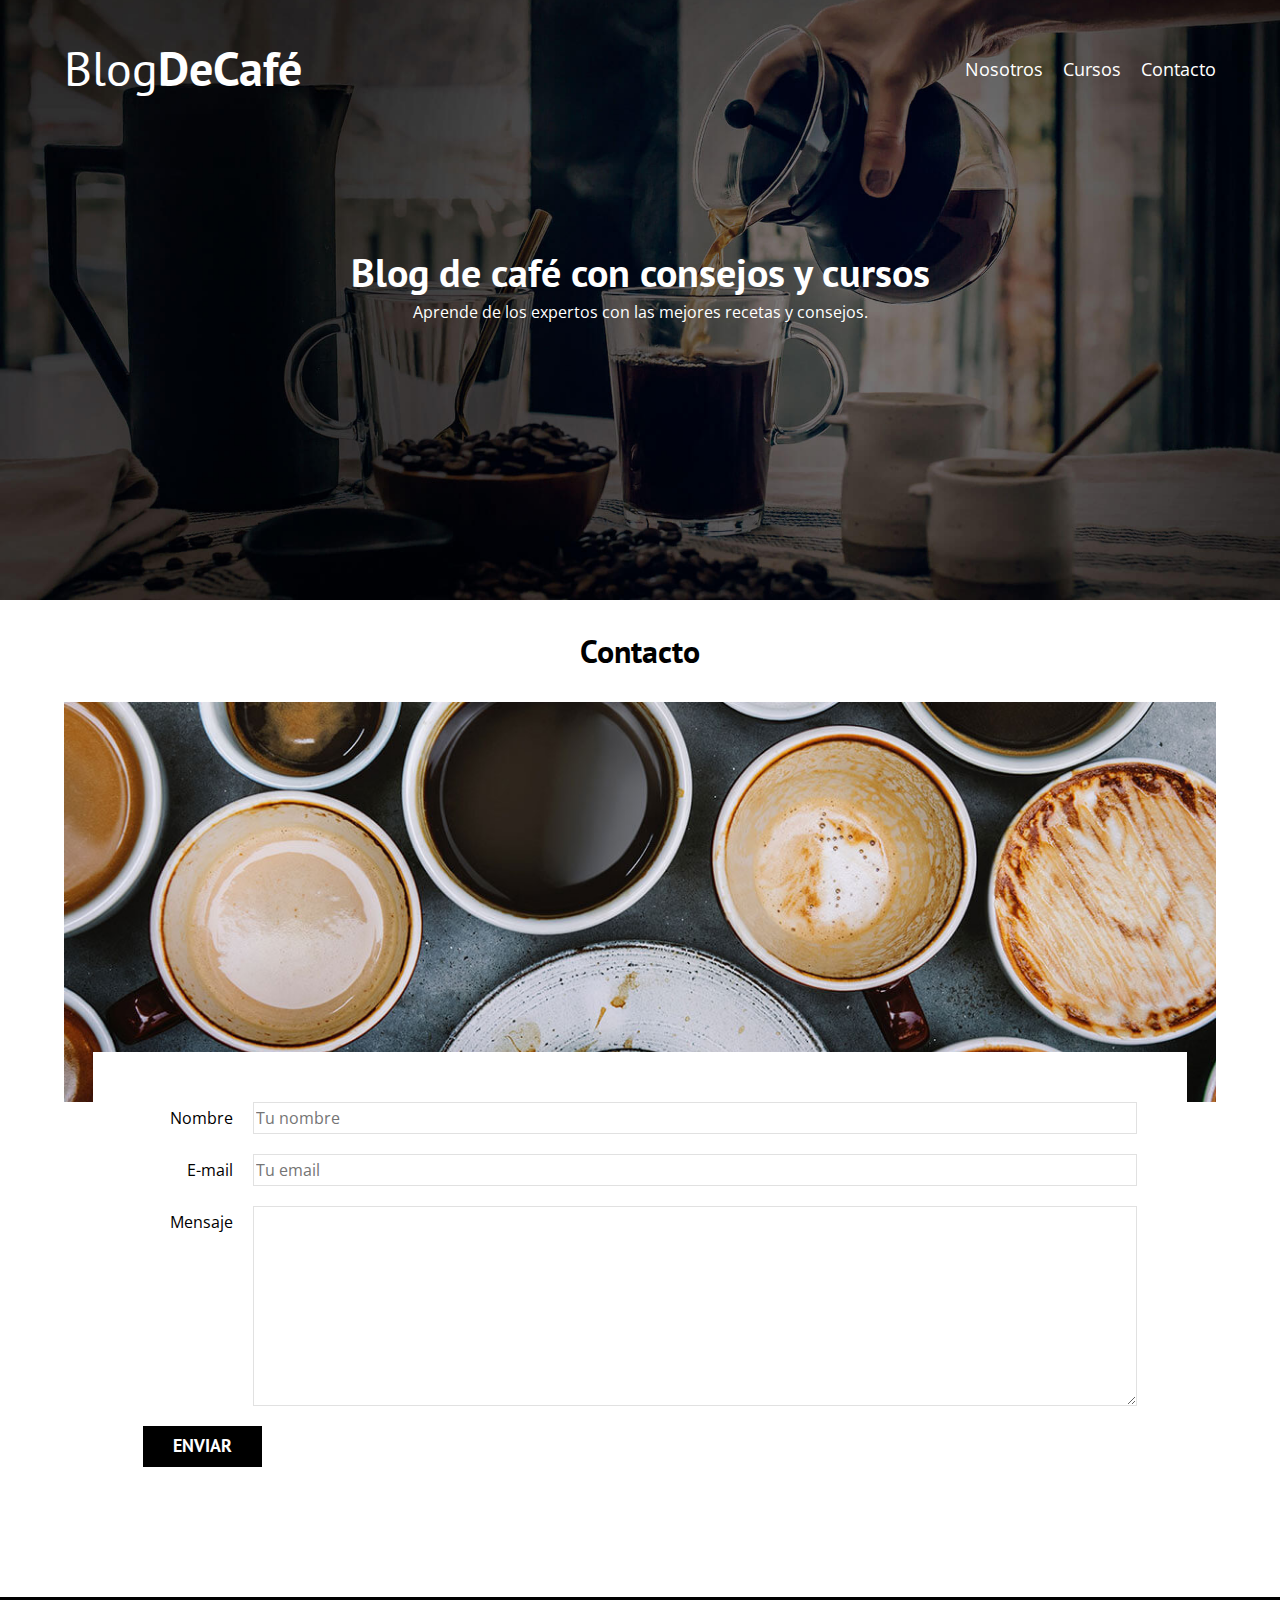
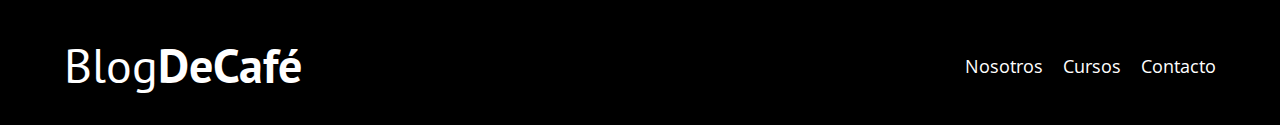
==== contacto.html @ 6d131567 "💄 UI:  Contacto" ====
<!DOCTYPE html>
<html lang="en">
<head>
    <meta charset="UTF-8">
    <meta name="viewport" content="width=device-width, initial-scale=1.0">
    <title>BlogDeCafé - Inicio</title>
    <link rel="stylesheet" href="./css/normalize.css">
    <link rel="preconnect" href="https://fonts.googleapis.com">
<link rel="preconnect" href="https://fonts.gstatic.com" crossorigin>
<link href="https://fonts.googleapis.com/css2?family=Open+Sans:ital,wght@0,300..800;1,300..800&family=PT+Sans:ital,wght@0,400;0,700;1,400;1,700&display=swap" rel="stylesheet">
    <link rel="stylesheet" href="./css/style.css">
</head>
<body>
    <header class="header">

        <div class="contenedor">
            <div class="barra">
                <a href="./index.html" class="logo">
                    <h1 class="logo__nombre no-margin centrar-texto">Blog<span class="logo__bold">DeCafé</span> </h1>
                </a>

                <nav class="navegacion">
                    <a href="./nosotros.html" class="navegacion__enlace">Nosotros</a>
                    <a href="./cursos.html" class="navegacion__enlace">Cursos</a>
                    <a href="contacto.html" class="navegacion__enlace">Contacto</a>
                </nav>
            </div><!-- .barra -->
        </div>

        <div class="header__texto">
            <h2 class="no-margin">Blog de café con consejos y cursos</h2>
            <p class="no-margin">Aprende de los expertos con las mejores recetas y consejos.</p>
        </div>
    </header>

    <main class="contenedor">
        <h3 class="centrar-texto">Contacto</h3>
        <div class="contacto-bg"></div>
        <form class="formulario">
            <div class="campo">
                <label class="campo__label" for="nombre">Nombre</label>
                <input class="campo__field" type="text" name="nombre" id="nombre" placeholder="Tu nombre">
            </div>
            <div class="campo">
                <label class="campo__label" for="email">E-mail</label>
                <input class="campo__field" type="email" name="email" id="email" placeholder="Tu email">
            </div>
            <div class="campo">
                <label class="campo__label" for="mensaje">Mensaje</label>
                <textarea class="campo__field campo__field--textarea" name="mensaje" id="mensaje"></textarea>
            </div>
            <div class="campo">
                <input type="submit" value="Enviar" class="boton boton--primario">
            </div>
        </form>
    </main>

    <footer class="footer">
        <div class="contenedor">
            <div class="barra">
                <a href="./index.html" class="logo">
                    <h1 class="logo__nombre no-margin centrar-texto">Blog<span class="logo__bold">DeCafé</span> </h1>
                </a>

                <nav class="navegacion">
                    <a href="./nosotros.htm" class="navegacion__enlace">Nosotros</a>
                    <a href="./cursos.html" class="navegacion__enlace">Cursos</a>
                    <a href="contacto.html" class="navegacion__enlace">Contacto</a>
                </nav>
            </div><!-- .barra -->
        </div>
    </footer>
</body>
</html>
---- css/style.css ----
:root {
    --fuente-heading: 'PT Sans', sans-serif;
    --fuente-parrafos: 'Open Sans', sans-serif;

    --primario: #784D3C;
    --gris: #e1e1e1;
    --blanco: #ffffff;
    --negro: #000000;
}

html {
    box-sizing: border-box;
    font-size: 62.5%; /* 1rem = 10px */
}

*, *::before, *::after {
    box-sizing: inherit;
}

body {
    font-family: var(--fuente-parrafos);
    font-size: 1.6rem;
    line-height: 2;
}

/* Globales */
.contenedor {
    /* max-width: 120rem;
    width: 90%; */
    width: min(90%, 120rem);/* Sustituye las dos líneas de código de arriba */
    margin: 0 auto;
}

a {
    text-decoration: none;
}

h1, h2, h3, h4 {
    font-family: var(--fuente-heading);
    line-height: 1.2;
}

h1 {
    font-size: 4.8rem;
}

h2 {
    font-size: 4rem;
}

h3 {
    font-size: 3.2rem;
}

h4 {
    font-size: 2.8rem;
}

img {
    max-width: 100%;
}

/* Utilidades */
.no-margin {
    margin: 0;
}

.no-padding {
    padding: 0;
}

.centrar-texto {
    text-align: center;
}

/* Header */
.header {
    background-image: url('../img/banner.jpg');
    height: 60rem;
    background-size: cover;
    background-repeat: no-repeat;
    background-position: center center;
}

.header__texto {
    text-align: center;
    color: var(--blanco);
    margin-top: 5rem;
}

@media (min-width: 768px) {
    .header__texto {
        margin-top: 15rem;
    }
}

.barra {
    padding-top: 4rem;
}

@media (min-width: 768px) {
    .barra {
        display: flex;
        justify-content: space-between;
        align-items: center;
    }
}

.logo {
    color: var(--blanco);
}

.logo__nombre {
    font-weight: normal;
}

.logo__bold {
    font-weight: bold;
}

@media (min-width: 768px) {
    .navegacion {
        display: flex;
        gap: 2rem;
    }
}

.navegacion__enlace {
    display: block;
    text-align: center;
    font-size: 1.8rem;
    color: var(--blanco);
}

/* Contenido Principal */
@media (min-width: 768px) {
    .contenido-principal {
        display: grid;
        grid-template-columns: 2fr 1fr;
        column-gap: 4rem;
    }
}

.entrada {
    border-bottom: 1px solid var(--gris);
    margin-bottom: 2rem;
}

.entrada:last-of-type {
    border: none;
    margin-bottom: 0;
}

.boton {
    display: block;
    font-family: var(--fuente-heading);
    color: var(--blanco);
    text-align: center;
    padding: 1rem 3rem;
    font-size: 1.8rem;
    text-transform: uppercase;
    font-weight: bold;
    margin-bottom: 2rem;
    border: none;
}

@media (min-width: 768px) {
    .boton {
        display: inline-block;
    }
}

.boton:hover {
    cursor: pointer;   
}

.boton--primario {
    background-color: var(--negro);
}

.boton--secundario {
    background-color: var(--primario);
}

.cursos {
    list-style: none;
}

.widget-curso {
    border-bottom: 1px solid var(--gris);
    margin-bottom: 2rem;
}

.widget-curso:last-of-type {
    border: none;
    margin-bottom: 0;
}

.widget-curso__label,
.curso__label {
    font-family: var(--fuente-heading);
    font-weight: bold;
}

.widget-curso__info,
.curso__info {
    font-weight: normal;
}

.widget-curso__label,
.widget-curso__info,
.curso__label,
.curso__info {
    font-size: 2rem;
}

.footer {
    background-color: var(--negro);
    padding-bottom: 3rem;
    margin-top: 4rem;
}

@media (min-width: 768px) {
    /* .sobre-nosotros {
        display: flex;
        /* gap: 2rem;
        justify-content: space-between;
    }

    .sobre-nosotros__imagen,
    .sobre-nosotros__texto {
        flex-basis: calc(50% - 1rem);
    } */

    .sobre-nosotros {
        /* Estas lineas de código hacen lo mismo que las anteriores */
        display: grid;
        grid-template-columns: repeat(2, 1fr);
        column-gap: 2rem;
    }
}

.curso {
    padding: 3rem 0;
    border-bottom: 1px solid var(--gris);
}

@media (min-width: 768px) {
    .curso {
        display: grid;
        grid-template-columns: 1fr 2fr;
        column-gap: 2rem;
    }
}

.curso:last-of-type {
    border: none;
}

.contacto-bg {
    background-image: url('../img/contacto.jpg');
    height: 40rem;
    background-size: cover;
    background-repeat: no-repeat;
}

.formulario {
    background-color: var(--blanco);
    margin: -5rem auto 0 auto;
    width: 95%;
    padding: 5rem;
}

.campo {
    display: flex;
    margin-bottom: 2rem;
    gap: 2rem;
}

.campo__label {
    flex: 0 0 9rem;
    text-align: right;
}

.campo__field {
    flex: 1;
    border: 1px solid var(--gris);
}

.campo__field--textarea {
    height: 20rem;
}
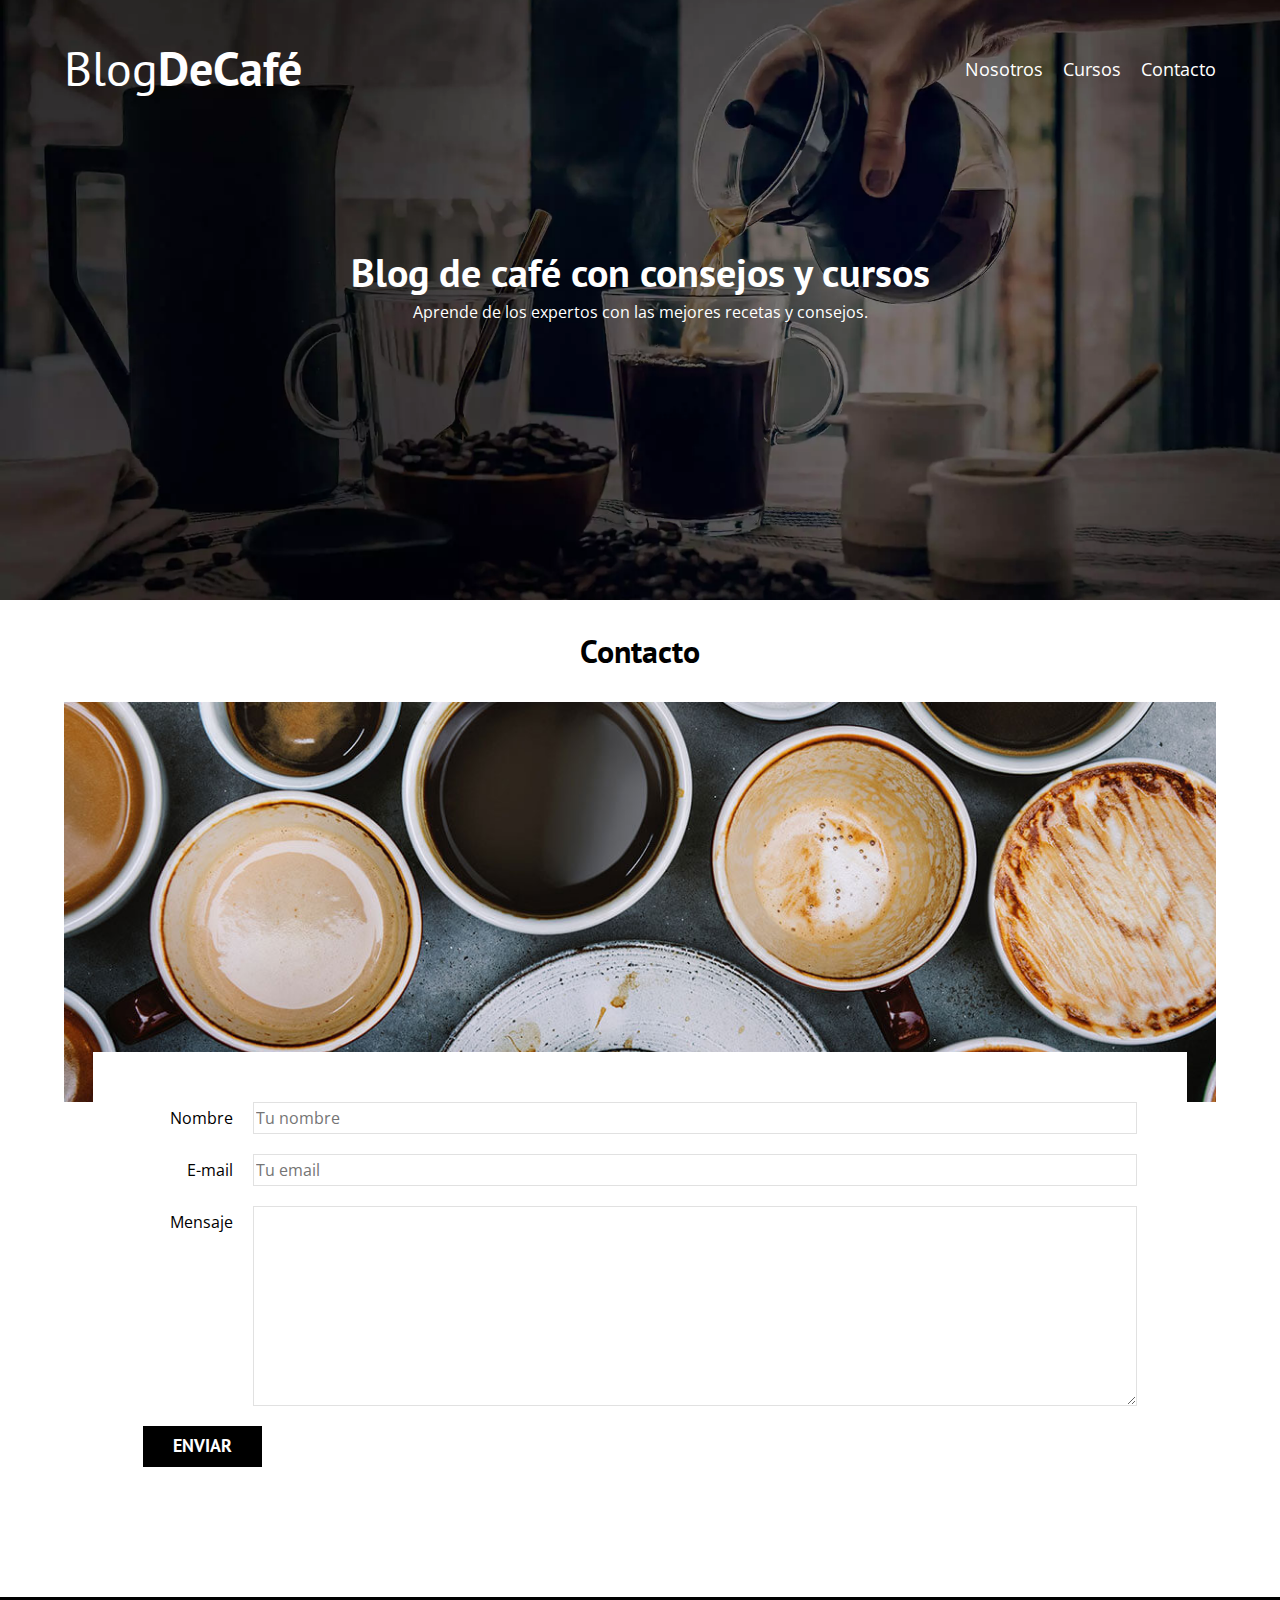
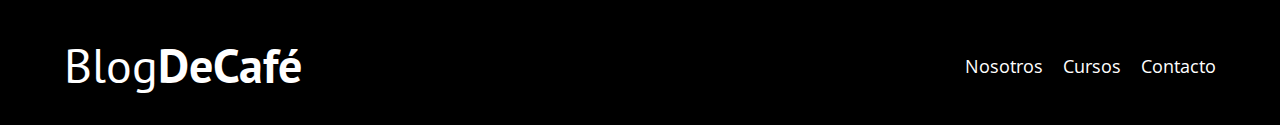
==== commit 0b3cb8d4: "🐛 FIX: Llamando al js desde todas las páginas" ====
--- a/contacto.html
+++ b/contacto.html
@@ -70,5 +70,6 @@
             </div><!-- .barra -->
         </div>
     </footer>
+    <script src="./js/modernizr.js"></script>
 </body>
 </html>--- a/css/style.css
+++ b/css/style.css
@@ -74,8 +74,15 @@
 }
 
 /* Header */
+.webp .header {
+    background-image: url('../img/banner.webp');
+}
+
+.no-webp .header {   
+    background-image: url('../img/banner.jpg');
+}
+
 .header {
-    background-image: url('../img/banner.jpg');
     height: 60rem;
     background-size: cover;
     background-repeat: no-repeat;
